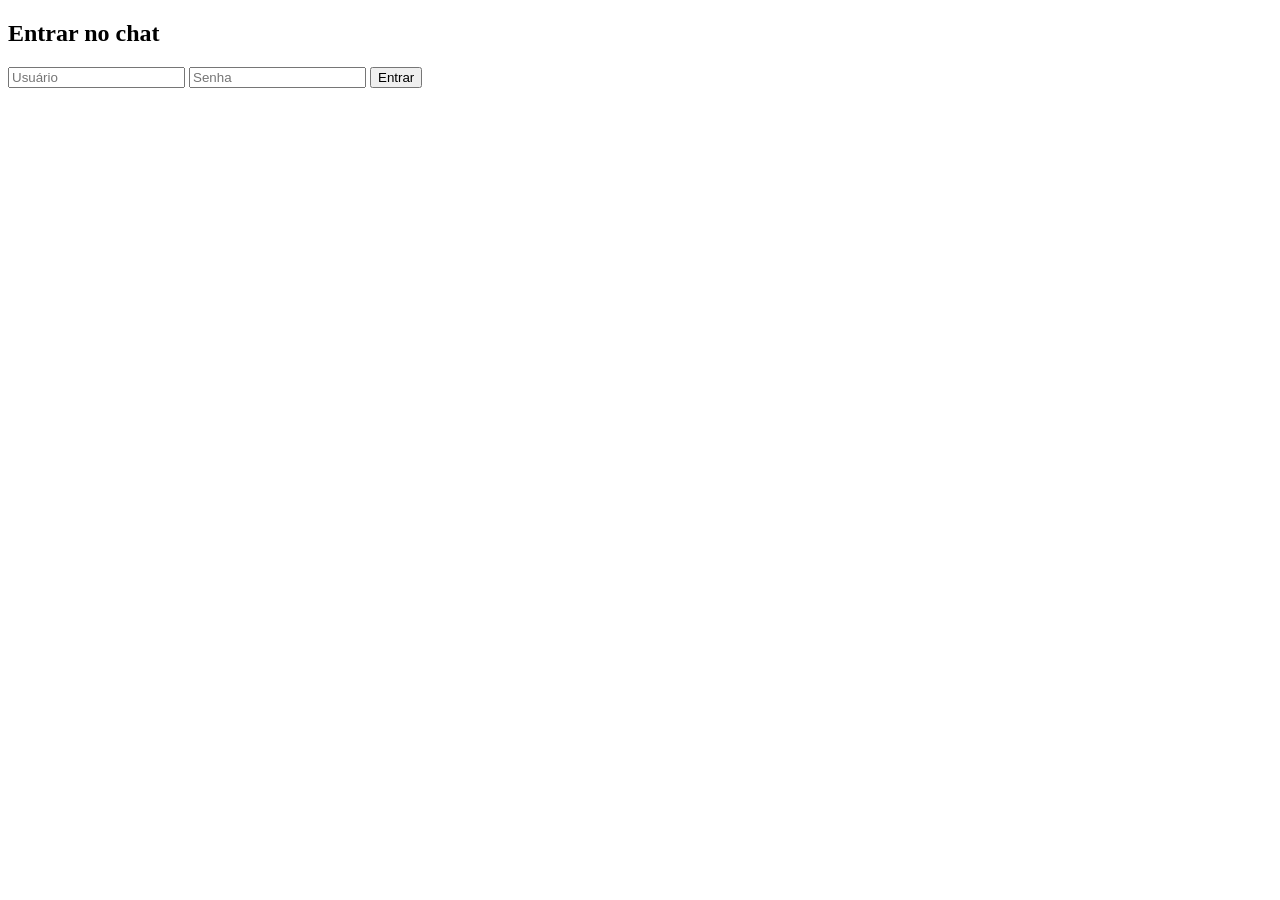
==== index.html @ fe43e2e0 "login e cadastro" ====
<!DOCTYPE html>
<html lang="pt-BR">
<head>
<meta charset="UTF-8">
<title>Login</title>

<link rel="stylesheet" href="login.css">
</head>
<body>

<div class="login-container">

    <h2>Entrar no chat</h2>

    <input
        id="username"
        type="text"
        placeholder="Usuário"
    >

    <input
        id="password"
        type="password"
        placeholder="Senha"
    >

    <button onclick="login()">
        Entrar
    </button>

</div>

<script>

const API_URL =
"https://apichat-production-e8b7.up.railway.app";

async function login(){

    const username =
    document.getElementById("username").value;

    const password =
    document.getElementById("password").value;

    const resposta = await fetch(
        `${API_URL}/login`,
        {
            method:"POST",
            headers:{
                "Content-Type":"application/json"
            },
            body:JSON.stringify({
                username,
                password
            })
        }
    );

    const usuario = await resposta.json();

    if(!resposta.ok){
        alert(usuario.error);
        return;
    }

    localStorage.setItem(
        "usuario_id",
        usuario.id
    );

    localStorage.setItem(
        "username",
        usuario.username
    );

    window.location.href =
    "chat.html";
}

</script>

</body>
</html>
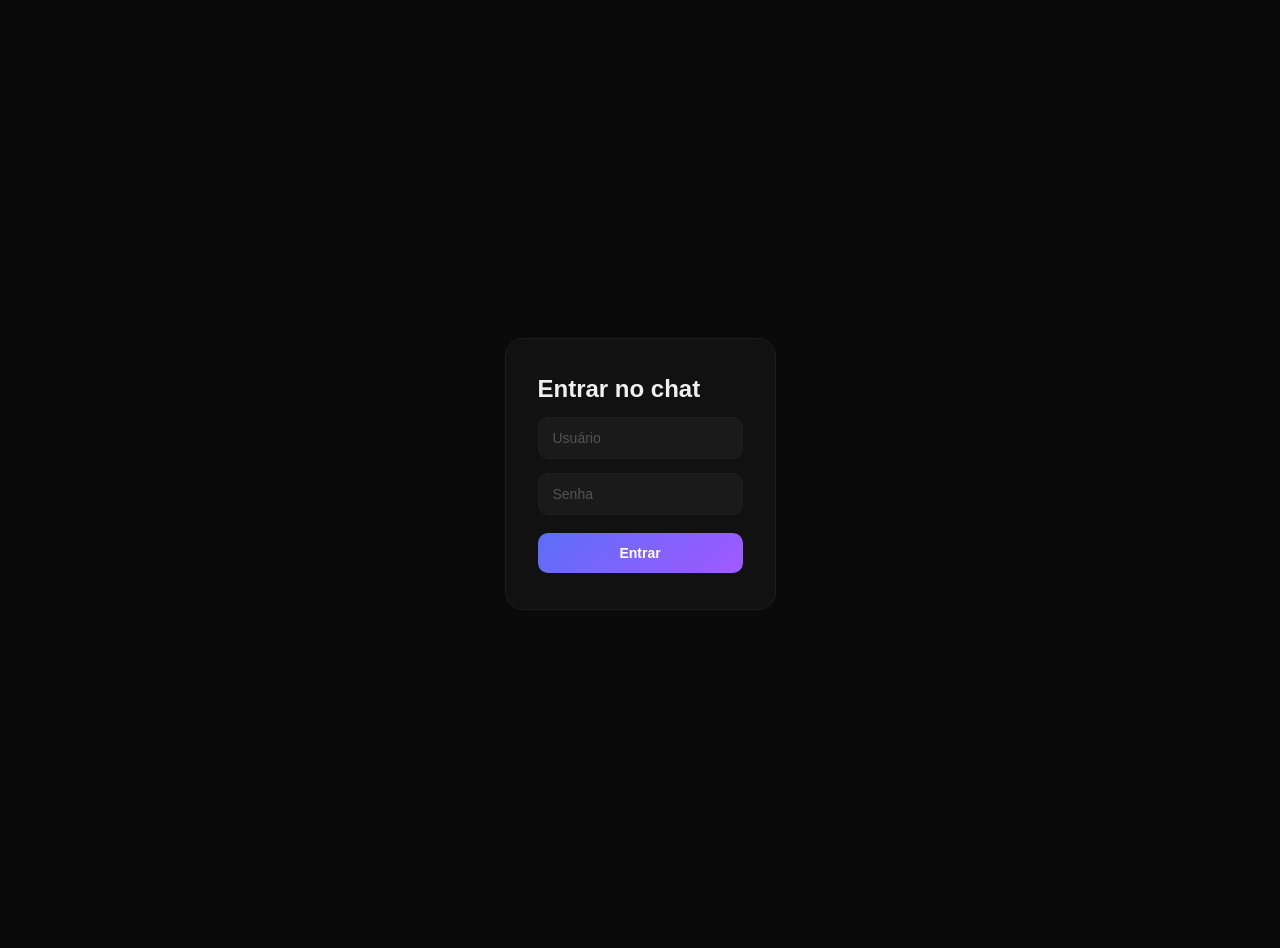
==== commit edbb4a59: "login e cadastro" ====
--- a/index.html
+++ b/index.html
@@ -4,7 +4,7 @@
 <meta charset="UTF-8">
 <title>Login</title>
 
-<link rel="stylesheet" href="login.css">
+<link rel="stylesheet" href="/static/login.css">
 </head>
 <body>
 
--- a/static/login.css
+++ b/static/login.css
@@ -0,0 +1,92 @@
+@import url('https://fonts.googleapis.com/css2?family=DM+Sans:wght@300;400;500;600&display=swap');
+
+*, *::before, *::after { box-sizing: border-box; margin: 0; padding: 0; }
+
+:root {
+  --bg:      #0a0a0a;
+  --surface: #111111;
+  --border:  #1e1e1e;
+  --input-bg:#1a1a1a;
+  --accent:  #5b6ef5;
+  --accent2: #a259ff;
+  --text:    #f0f0f0;
+  --muted:   #555;
+}
+
+html, body {
+  min-height: 100dvh;
+  font-family: 'DM Sans', sans-serif;
+  background: var(--bg);
+  color: var(--text);
+  display: flex;
+  align-items: center;
+  justify-content: center;
+  padding: 24px 16px;
+}
+
+.login-container {
+  width: 100%;
+  max-width: 360px;
+  background: var(--surface);
+  border: 1px solid var(--border);
+  border-radius: 18px;
+  padding: 36px 32px;
+  display: flex;
+  flex-direction: column;
+  gap: 14px;
+}
+
+.login-brand {
+  text-align: center;
+  margin-bottom: 6px;
+}
+
+.login-brand h2 {
+  font-size: 22px;
+  font-weight: 600;
+  letter-spacing: -0.4px;
+  background: linear-gradient(135deg, #5b6ef5, #a259ff);
+  -webkit-background-clip: text;
+  -webkit-text-fill-color: transparent;
+  background-clip: text;
+}
+
+.login-brand p {
+  font-size: 13px;
+  color: var(--muted);
+  margin-top: 4px;
+}
+
+.login-container input {
+  width: 100%;
+  padding: 12px 14px;
+  background: var(--input-bg);
+  border: 1px solid var(--border);
+  border-radius: 10px;
+  color: var(--text);
+  font-family: inherit;
+  font-size: 14px;
+  outline: none;
+  transition: border-color 0.2s;
+}
+
+.login-container input:focus { border-color: var(--accent); }
+.login-container input::placeholder { color: var(--muted); }
+
+.login-container button {
+  width: 100%;
+  padding: 12px;
+  margin-top: 4px;
+  background: linear-gradient(135deg, var(--accent), var(--accent2));
+  color: #fff;
+  border: none;
+  border-radius: 10px;
+  font-family: inherit;
+  font-size: 14px;
+  font-weight: 600;
+  cursor: pointer;
+  transition: opacity 0.2s, transform 0.15s;
+}
+
+.login-container button:hover  { opacity: 0.88; }
+.login-container button:active { transform: scale(0.98); }
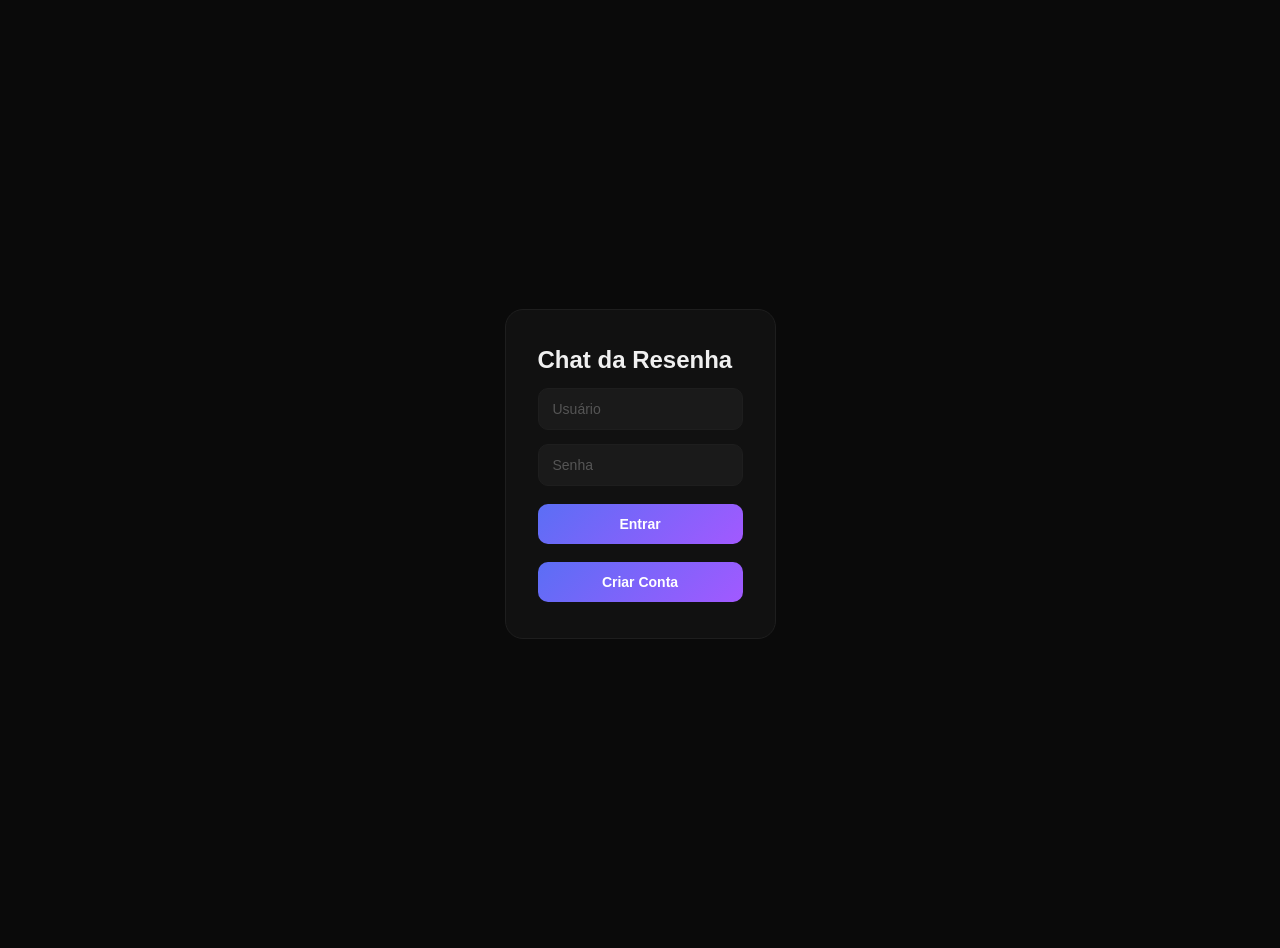
==== commit 6da9cd9f: "login e cadastro" ====
--- a/index.html
+++ b/index.html
@@ -2,15 +2,18 @@
 <html lang="pt-BR">
 <head>
 <meta charset="UTF-8">
-<title>Login</title>
+<meta name="viewport" content="width=device-width, initial-scale=1.0">
 
-<link rel="stylesheet" href="/static/login.css">
+<title>Chat da Resenha</title>
+
+<link rel="stylesheet" href="static/login.css">
+
 </head>
 <body>
 
 <div class="login-container">
 
-    <h2>Entrar no chat</h2>
+    <h2>Chat da Resenha</h2>
 
     <input
         id="username"
@@ -28,6 +31,10 @@
         Entrar
     </button>
 
+    <button onclick="register()">
+        Criar Conta
+    </button>
+
 </div>
 
 <script>
@@ -38,44 +45,112 @@
 async function login(){
 
     const username =
-    document.getElementById("username").value;
+    document.getElementById("username").value.trim();
 
     const password =
-    document.getElementById("password").value;
+    document.getElementById("password").value.trim();
 
-    const resposta = await fetch(
-        `${API_URL}/login`,
-        {
-            method:"POST",
-            headers:{
-                "Content-Type":"application/json"
-            },
-            body:JSON.stringify({
-                username,
-                password
-            })
-        }
-    );
-
-    const usuario = await resposta.json();
-
-    if(!resposta.ok){
-        alert(usuario.error);
+    if(!username || !password){
+        alert("Preencha todos os campos");
         return;
     }
 
-    localStorage.setItem(
-        "usuario_id",
-        usuario.id
-    );
+    try{
 
-    localStorage.setItem(
-        "username",
-        usuario.username
-    );
+        const resposta = await fetch(
+            `${API_URL}/login`,
+            {
+                method:"POST",
+                headers:{
+                    "Content-Type":"application/json"
+                },
+                body:JSON.stringify({
+                    username,
+                    password
+                })
+            }
+        );
 
-    window.location.href =
-    "chat.html";
+        const usuario =
+        await resposta.json();
+
+        if(!resposta.ok){
+            alert(usuario.error);
+            return;
+        }
+
+        localStorage.setItem(
+            "usuario_id",
+            usuario.id
+        );
+
+        localStorage.setItem(
+            "username",
+            usuario.username
+        );
+
+        window.location.href =
+        "templates/chat.html";
+
+    }catch(erro){
+
+        console.error(erro);
+
+        alert(
+            "Erro ao conectar com a API"
+        );
+    }
+}
+
+async function register(){
+
+    const username =
+    document.getElementById("username").value.trim();
+
+    const password =
+    document.getElementById("password").value.trim();
+
+    if(!username || !password){
+        alert("Preencha todos os campos");
+        return;
+    }
+
+    try{
+
+        const resposta = await fetch(
+            `${API_URL}/register`,
+            {
+                method:"POST",
+                headers:{
+                    "Content-Type":"application/json"
+                },
+                body:JSON.stringify({
+                    username,
+                    password
+                })
+            }
+        );
+
+        const dados =
+        await resposta.json();
+
+        if(!resposta.ok){
+            alert(dados.error);
+            return;
+        }
+
+        alert(
+            "Conta criada com sucesso!"
+        );
+
+    }catch(erro){
+
+        console.error(erro);
+
+        alert(
+            "Erro ao conectar com a API"
+        );
+    }
 }
 
 </script>
